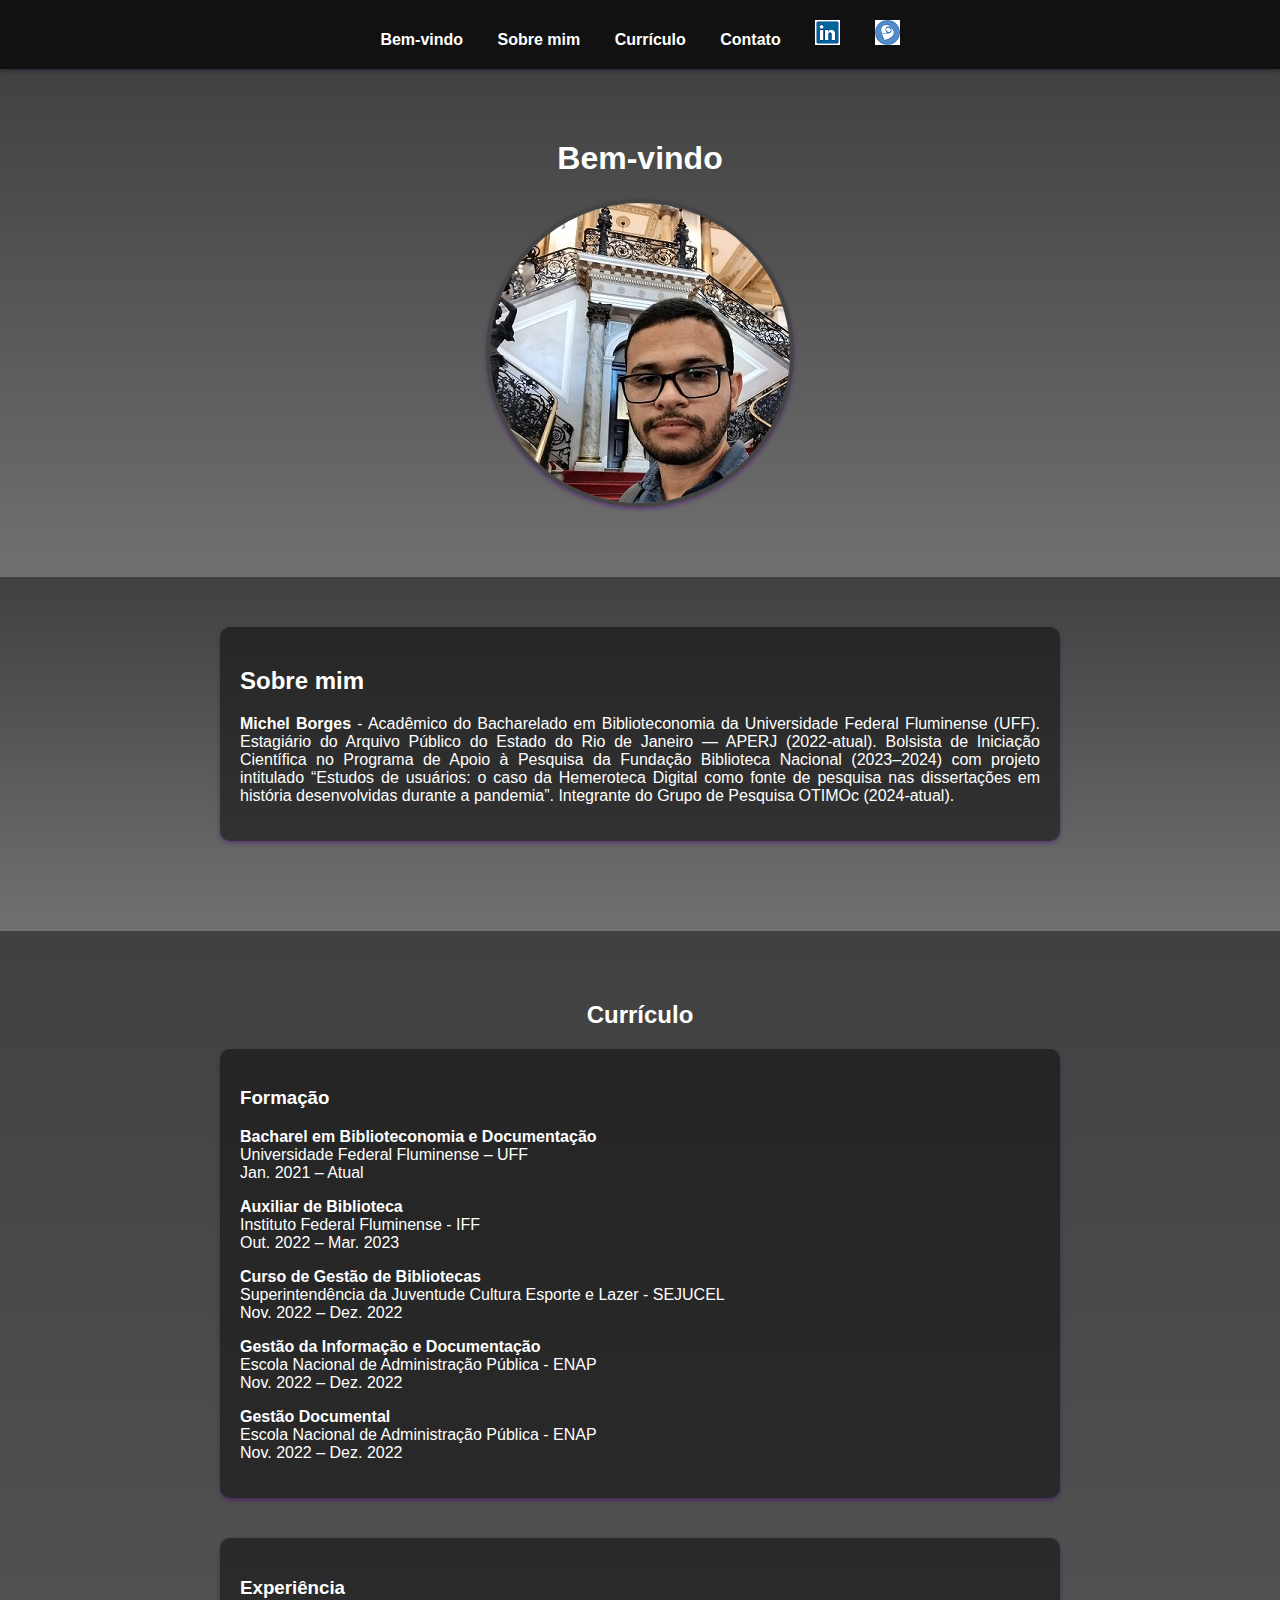
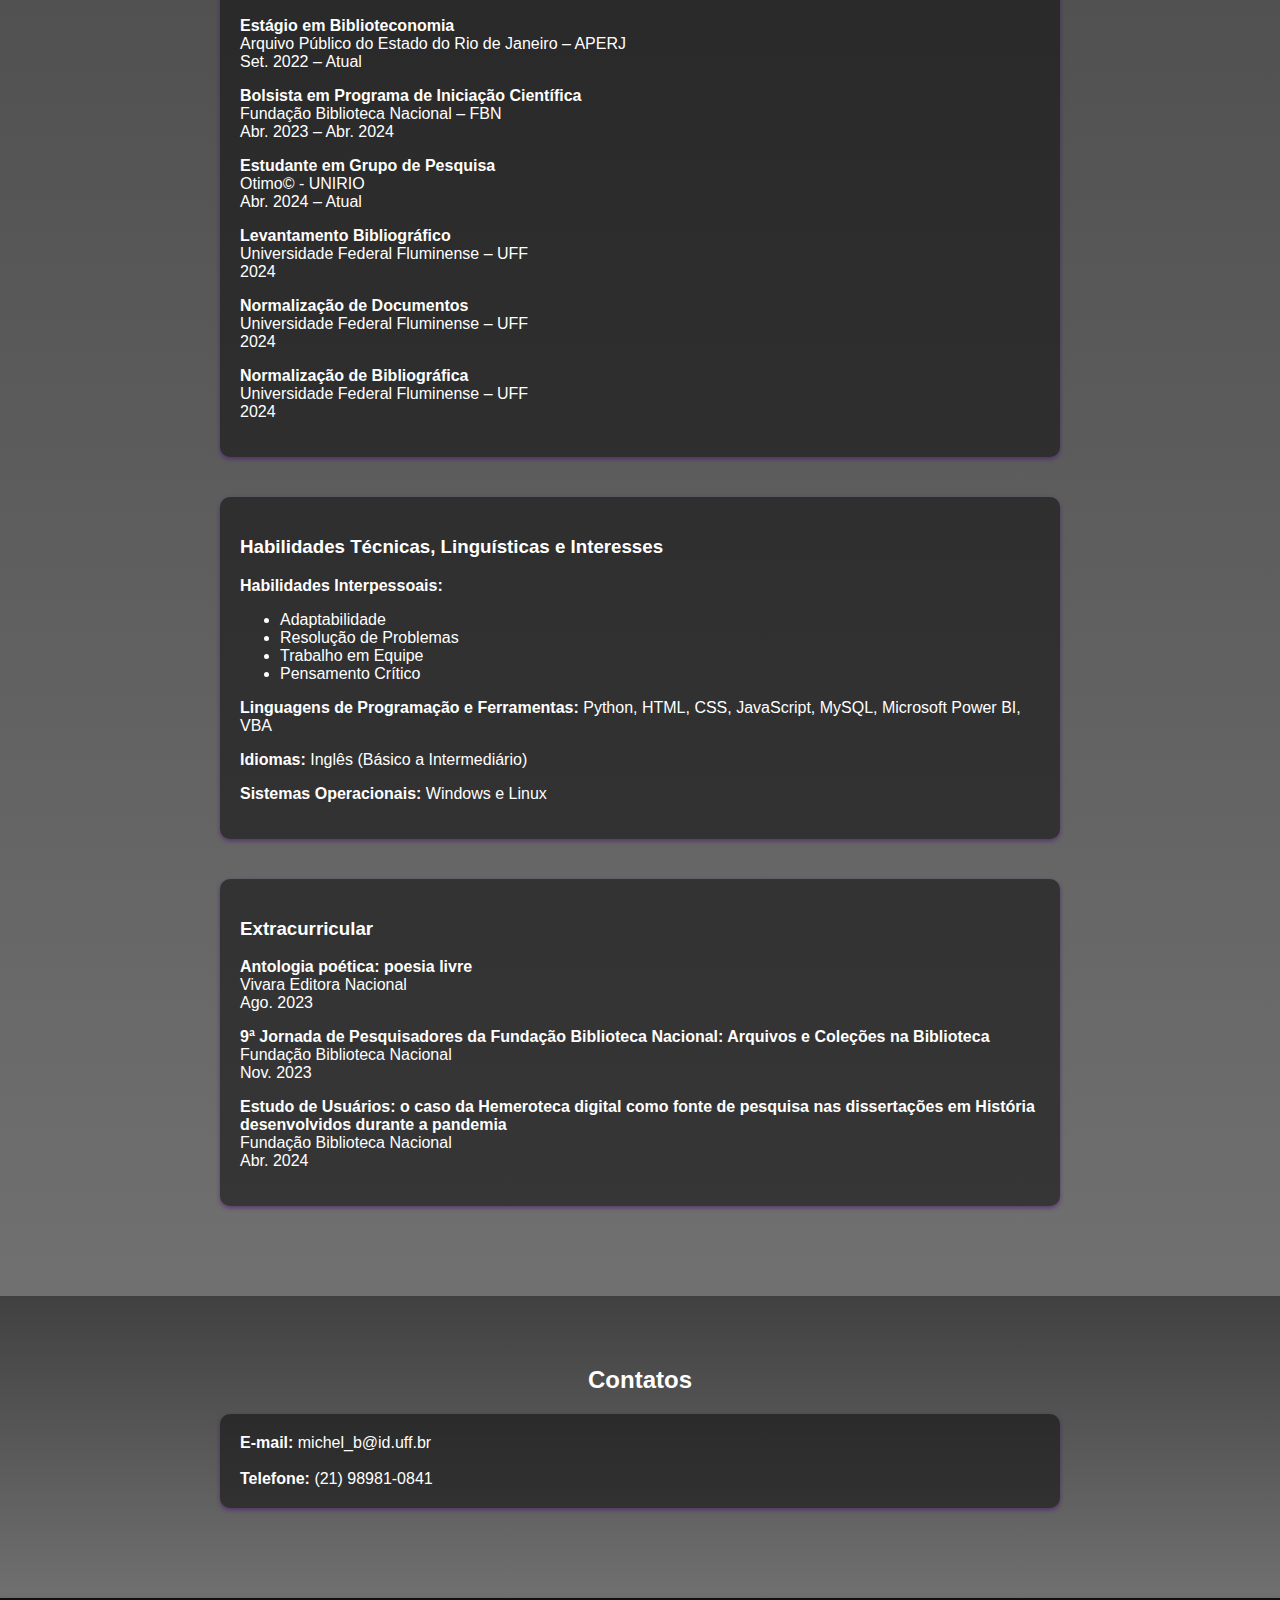
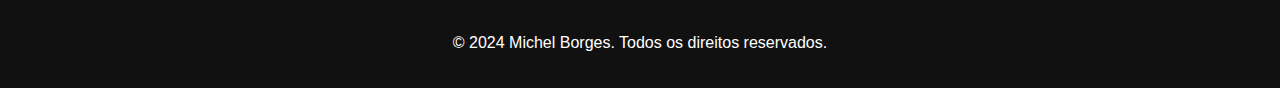
==== Index.html @ 90d82973 "Add files via upload" ====
<!DOCTYPE html>
<html lang="pt-BR">
<head>
    <meta charset="UTF-8">
    <meta name="viewport" content="width=device-width, initial-scale=1.0">
    <title>Michel Borges</title>
    <link rel="stylesheet" href="style.css">
</head>
<body>
    <header>
        <nav>
            <ul>
                <li><a href="#home">Bem-vindo</a></li>
                <li><a href="#sobre">Sobre mim</a></li>
                <li><a href="#curriculo">Currículo</a></li>
                <li><a href="#contato">Contato</a></li>
                <li><a href="https://www.linkedin.com/in/michel-borges-5642aa224"><img src ="link.png" alt="LinkedIn Logo"></a></li>
                <li><a href="http://lattes.cnpq.br/5528863300455316"><img src ="Lattes.png" alt="Currículo Lattes Logo"></a></li>
            </ul>
        </nav>
    </header>

    <section id="home">
        <h1>Bem-vindo</h1>
        <div id="profile-picture">
            <img src="Perfil.jpeg" alt="Foto de Michel Borges">
        </div>
    </section>

    <section id="sobre">
        <div class="sobre-secao">
            <h2>Sobre mim</h2>
            <p><strong>Michel Borges</strong> - Acadêmico do Bacharelado em Biblioteconomia da Universidade Federal Fluminense (UFF). Estagiário do Arquivo Público do Estado do Rio de Janeiro — APERJ (2022-atual). Bolsista de Iniciação Científica no Programa de Apoio à Pesquisa da Fundação Biblioteca Nacional (2023–2024) com projeto intitulado “Estudos de usuários: o caso da Hemeroteca Digital como fonte de pesquisa nas dissertações em história desenvolvidas durante a pandemia”. Integrante do Grupo de Pesquisa OTIMOc (2024-atual).</p>
            
    </section>

    <section id="curriculo">
        <h2>Currículo</h2>
        <div class="curriculo-secao">
            <h3>Formação</h3>
            <p><strong>Bacharel em Biblioteconomia e Documentação</strong><br>
            Universidade Federal Fluminense – UFF<br>
            Jan. 2021 – Atual</p>
            <p><strong>Auxiliar de Biblioteca</strong><br>
            Instituto Federal Fluminense - IFF<br>
            Out. 2022 – Mar. 2023</p>
            <p><strong>Curso de Gestão de Bibliotecas</strong><br>
            Superintendência da Juventude Cultura Esporte e Lazer - SEJUCEL<br>
            Nov. 2022 – Dez. 2022</p>
            <p><strong>Gestão da Informação e Documentação</strong><br>
            Escola Nacional de Administração Pública - ENAP<br>
            Nov. 2022 – Dez. 2022</p>
            <p><strong>Gestão Documental</strong><br>
            Escola Nacional de Administração Pública - ENAP<br>
            Nov. 2022 – Dez. 2022</p>
        </div>

        <div class="curriculo-secao">
            <h3>Experiência</h3>
            <p><strong>Estágio em Biblioteconomia</strong><br>
            Arquivo Público do Estado do Rio de Janeiro – APERJ<br>
            Set. 2022 – Atual</p>
            <p><strong>Bolsista em Programa de Iniciação Científica</strong><br>
            Fundação Biblioteca Nacional – FBN<br>
            Abr. 2023 – Abr. 2024</p>
            <p><strong>Estudante em Grupo de Pesquisa</strong><br>
            Otimo© - UNIRIO<br>
            Abr. 2024 – Atual</p>
            <p><strong>Levantamento Bibliográfico</strong><br>
            Universidade Federal Fluminense – UFF<br>
            2024</p>
            <p><strong>Normalização de Documentos</strong><br>
            Universidade Federal Fluminense – UFF<br>
            2024</p>
           <p><strong>Normalização de Bibliográfica</strong><br>
            Universidade Federal Fluminense – UFF<br>
            2024</p>
        </div>

        <div class="curriculo-secao">
            <h3>Habilidades Técnicas, Linguísticas e Interesses</h3>
            <p><strong>Habilidades Interpessoais:</strong></p>
            <ul>
                <li>Adaptabilidade</li>
                <li>Resolução de Problemas</li>
                <li>Trabalho em Equipe</li>
                <li>Pensamento Crítico</li>
            </ul>
            <p><strong>Linguagens de Programação e Ferramentas:</strong> Python, HTML, CSS, JavaScript, MySQL, Microsoft Power BI, VBA</p>
            <p><strong>Idiomas:</strong> Inglês (Básico a Intermediário)</p>
            <p><strong>Sistemas Operacionais:</strong> Windows e Linux</p>
        </div>

        <div class="curriculo-secao">
            <h3>Extracurricular</h3>
            <p><strong>Antologia poética: poesia livre</strong><br>
            Vivara Editora Nacional<br>
            Ago. 2023</p>
            <p><strong>9ª Jornada de Pesquisadores da Fundação Biblioteca Nacional: Arquivos e Coleções na Biblioteca</strong><br>
            Fundação Biblioteca Nacional<br>
            Nov. 2023</p>
            <p><strong>Estudo de Usuários: o caso da Hemeroteca digital como fonte de pesquisa nas dissertações em História desenvolvidos durante a pandemia</strong><br>
            Fundação Biblioteca Nacional<br>
            Abr. 2024</p>
        </div>
    </section>

    <section id="contato">
    <h2>Contatos</h2>
    <div class="contato-secao">
        <div class="contato-info">
            <p><strong>E-mail:</strong>
            michel_b@id.uff.br</p><br>
            <p><strong>Telefone:</strong>
            (21) 98981-0841</p>
        </div>
    </div>
</section>


    <footer>
        <p>&copy; 2024 Michel Borges. Todos os direitos reservados.</p>
    </footer>

    <script src="script.js"></script>
</body>
</html>
---- style.css ----
body {
    background-color: #ffffff;
    color: #fff;
    font-family: 'Roboto', sans-serif;
    margin: 0;
    padding: 0;
}

header {
    background: #111;
    padding: 20px 0;
}

nav ul {
    list-style: none;
    text-align: center;
    padding: 0;
    margin: 0;
}

nav ul li {
    display: inline;
    margin: 0 15px;
}

nav ul li a {
    color: #fff;
    text-decoration: none;
    font-weight: bold;
    transition: color 0.3s;
    background: linear-gradient(rgba(17, 17, 17, 0.8), rgba(17, 17, 17, 0.6));
}

nav ul li a:hover {
    color: #ccc;
}

/* Adicione uma sombra sutil ao header */
header {
    background: #111;
    padding: 20px 0;
    box-shadow: 0 2px 4px rgba(75, 0, 130, 0.5);
}

/* Adicione um gradiente de fundo às seções para criar profundidade */
section {
    padding: 50px 20px;
    text-align: center;
    background: linear-gradient(rgba(17, 17, 17, 0.8), rgba(17, 17, 17, 0.6));
}

/* Adicione uma borda sombreada ao profile-picture */
#profile-picture {
    text-align: center;
    margin: 20px auto;
    width: 300px;
    height: 300px;
    border-radius: 50%;
    overflow: hidden;
    border: 4px solid #444;
    box-shadow: 0 2px 4px rgba(75, 0, 130, 0.5);
}

.sobre-secao {
    text-align: justify;
    max-width: 800px;
    margin: 0 auto;
    margin-bottom: 40px;
    background-color: rgba(17, 17, 17, 0.6);
    padding: 20px;
    border-radius: 10px;
    box-shadow: 0 2px 4px rgba(75, 0, 130, 0.5);
    color: #fff; /* Mantém o texto branco */
}

/* Adicione uma borda sombreada às seções de currículo */
.curriculo-secao {
    text-align: left;
    max-width: 800px;
    margin: 0 auto;
    margin-bottom: 40px;
    background-color: rgba(17, 17, 17, 0.6);
    padding: 20px;
    border-radius: 10px;
    box-shadow: 0 2px 4px rgba(75, 0, 130, 0.5);
    color: #fff; /* Mantém o texto branco */
}

/* Adicione uma caixa na região do contato */
.contato-secao {
    text-align: left;
    max-width: 800px;
    margin: 0 auto;
    margin-bottom: 40px;
    background-color: rgba(17, 17, 17, 0.6);
    padding: 20px;
    border-radius: 10px;
    box-shadow: 0 2px 4px rgba(75, 0, 130, 0.5);
    color: #fff; /* Mantém o texto branco */
}
.contato-info p {
    margin: 0;
}

/* Adicione uma sombra sutil ao footer */
footer {
    background: #111;
    text-align: center;
    padding: 20px 0;
    box-shadow: 0 2px 4px rgba(75, 0, 130, 0.5);
}
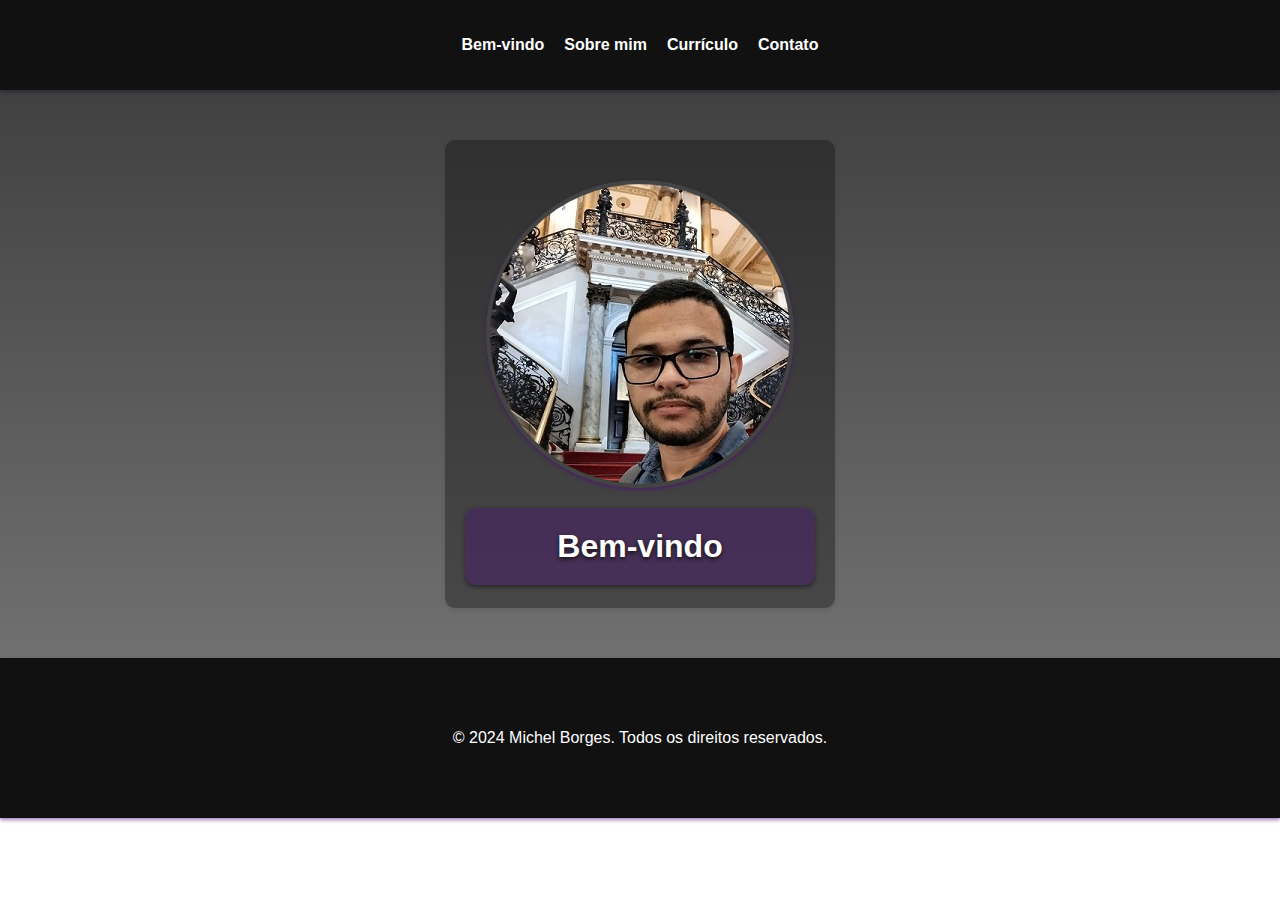
==== commit f1e77765: "Add files via upload" ====
--- a/Index.html
+++ b/Index.html
@@ -10,113 +10,21 @@
     <header>
         <nav>
             <ul>
-                <li><a href="#home">Bem-vindo</a></li>
-                <li><a href="#sobre">Sobre mim</a></li>
-                <li><a href="#curriculo">Currículo</a></li>
-                <li><a href="#contato">Contato</a></li>
-                <li><a href="https://www.linkedin.com/in/michel-borges-5642aa224"><img src ="link.png" alt="LinkedIn Logo"></a></li>
-                <li><a href="http://lattes.cnpq.br/5528863300455316"><img src ="Lattes.png" alt="Currículo Lattes Logo"></a></li>
+                <li><a href="index.html">Bem-vindo</a></li>
+                <li><a href="sobre.html">Sobre mim</a></li>
+                <li><a href="curriculo.html">Currículo</a></li>
+                <li><a href="contato.html">Contato</a></li>
             </ul>
         </nav>
     </header>
-
-    <section id="home">
-        <h1>Bem-vindo</h1>
+   <section id="home">
+    <div class="container">
         <div id="profile-picture">
             <img src="Perfil.jpeg" alt="Foto de Michel Borges">
         </div>
-    </section>
-
-    <section id="sobre">
-        <div class="sobre-secao">
-            <h2>Sobre mim</h2>
-            <p><strong>Michel Borges</strong> - Acadêmico do Bacharelado em Biblioteconomia da Universidade Federal Fluminense (UFF). Estagiário do Arquivo Público do Estado do Rio de Janeiro — APERJ (2022-atual). Bolsista de Iniciação Científica no Programa de Apoio à Pesquisa da Fundação Biblioteca Nacional (2023–2024) com projeto intitulado “Estudos de usuários: o caso da Hemeroteca Digital como fonte de pesquisa nas dissertações em história desenvolvidas durante a pandemia”. Integrante do Grupo de Pesquisa OTIMOc (2024-atual).</p>
-            
-    </section>
-
-    <section id="curriculo">
-        <h2>Currículo</h2>
-        <div class="curriculo-secao">
-            <h3>Formação</h3>
-            <p><strong>Bacharel em Biblioteconomia e Documentação</strong><br>
-            Universidade Federal Fluminense – UFF<br>
-            Jan. 2021 – Atual</p>
-            <p><strong>Auxiliar de Biblioteca</strong><br>
-            Instituto Federal Fluminense - IFF<br>
-            Out. 2022 – Mar. 2023</p>
-            <p><strong>Curso de Gestão de Bibliotecas</strong><br>
-            Superintendência da Juventude Cultura Esporte e Lazer - SEJUCEL<br>
-            Nov. 2022 – Dez. 2022</p>
-            <p><strong>Gestão da Informação e Documentação</strong><br>
-            Escola Nacional de Administração Pública - ENAP<br>
-            Nov. 2022 – Dez. 2022</p>
-            <p><strong>Gestão Documental</strong><br>
-            Escola Nacional de Administração Pública - ENAP<br>
-            Nov. 2022 – Dez. 2022</p>
-        </div>
-
-        <div class="curriculo-secao">
-            <h3>Experiência</h3>
-            <p><strong>Estágio em Biblioteconomia</strong><br>
-            Arquivo Público do Estado do Rio de Janeiro – APERJ<br>
-            Set. 2022 – Atual</p>
-            <p><strong>Bolsista em Programa de Iniciação Científica</strong><br>
-            Fundação Biblioteca Nacional – FBN<br>
-            Abr. 2023 – Abr. 2024</p>
-            <p><strong>Estudante em Grupo de Pesquisa</strong><br>
-            Otimo© - UNIRIO<br>
-            Abr. 2024 – Atual</p>
-            <p><strong>Levantamento Bibliográfico</strong><br>
-            Universidade Federal Fluminense – UFF<br>
-            2024</p>
-            <p><strong>Normalização de Documentos</strong><br>
-            Universidade Federal Fluminense – UFF<br>
-            2024</p>
-           <p><strong>Normalização de Bibliográfica</strong><br>
-            Universidade Federal Fluminense – UFF<br>
-            2024</p>
-        </div>
-
-        <div class="curriculo-secao">
-            <h3>Habilidades Técnicas, Linguísticas e Interesses</h3>
-            <p><strong>Habilidades Interpessoais:</strong></p>
-            <ul>
-                <li>Adaptabilidade</li>
-                <li>Resolução de Problemas</li>
-                <li>Trabalho em Equipe</li>
-                <li>Pensamento Crítico</li>
-            </ul>
-            <p><strong>Linguagens de Programação e Ferramentas:</strong> Python, HTML, CSS, JavaScript, MySQL, Microsoft Power BI, VBA</p>
-            <p><strong>Idiomas:</strong> Inglês (Básico a Intermediário)</p>
-            <p><strong>Sistemas Operacionais:</strong> Windows e Linux</p>
-        </div>
-
-        <div class="curriculo-secao">
-            <h3>Extracurricular</h3>
-            <p><strong>Antologia poética: poesia livre</strong><br>
-            Vivara Editora Nacional<br>
-            Ago. 2023</p>
-            <p><strong>9ª Jornada de Pesquisadores da Fundação Biblioteca Nacional: Arquivos e Coleções na Biblioteca</strong><br>
-            Fundação Biblioteca Nacional<br>
-            Nov. 2023</p>
-            <p><strong>Estudo de Usuários: o caso da Hemeroteca digital como fonte de pesquisa nas dissertações em História desenvolvidos durante a pandemia</strong><br>
-            Fundação Biblioteca Nacional<br>
-            Abr. 2024</p>
-        </div>
-    </section>
-
-    <section id="contato">
-    <h2>Contatos</h2>
-    <div class="contato-secao">
-        <div class="contato-info">
-            <p><strong>E-mail:</strong>
-            michel_b@id.uff.br</p><br>
-            <p><strong>Telefone:</strong>
-            (21) 98981-0841</p>
-        </div>
+        <h1 class="bem-vindo">Bem-vindo</h1>
     </div>
 </section>
-
 
     <footer>
         <p>&copy; 2024 Michel Borges. Todos os direitos reservados.</p>
--- a/style.css
+++ b/style.css
@@ -1,4 +1,10 @@
+html, body{
+    height: 100%; /* Garante que o corpo ocupe toda a altura da tela */
+    margin: 0; /* Remove as margens padrão */
 body {
+    height: 100%; /* Garante que o corpo ocupe toda a altura da tela */
+    display: flex
+    flex-direction: column; /* Empilha os itens verticalmente */
     background-color: #ffffff;
     color: #fff;
     font-family: 'Roboto', sans-serif;
@@ -9,18 +15,19 @@
 header {
     background: #111;
     padding: 20px 0;
+    box-shadow: 0 2px 4px rgba(75, 0, 130, 0.5);
 }
 
 nav ul {
+    display: flex;
+    flex-wrap: wrap; /* Permite que os itens se movam para a linha seguinte se não houver espaço suficiente */
+    justify-content: center;
     list-style: none;
-    text-align: center;
     padding: 0;
-    margin: 0;
 }
 
 nav ul li {
-    display: inline;
-    margin: 0 15px;
+    margin: 0 10px;
 }
 
 nav ul li a {
@@ -35,21 +42,38 @@
     color: #ccc;
 }
 
-/* Adicione uma sombra sutil ao header */
-header {
-    background: #111;
-    padding: 20px 0;
-    box-shadow: 0 2px 4px rgba(75, 0, 130, 0.5);
+.bem-vindo {
+    text-shadow: 0 2px 4px rgba(17, 17, 17, 1);
+    text-align: center;
+    max-width: 800px;
+    margin: 0 auto;
+    margin-bottom: 3px;
+    background-color: rgba(75, 0, 130, 0.3);
+    padding: 20px;
+    border-radius: 10px;
+    box-shadow: 0 2px 4px rgba(17, 17, 17, 0.6);
+    color: #fff;
 }
 
-/* Adicione um gradiente de fundo às seções para criar profundidade */
+.sobre-mim, .curricu-lo, .conta-tos {
+    text-shadow: 0 2px 4px rgba(17, 17, 17, 1);
+    text-align: center;
+    max-width: 800px;
+    margin: 0 auto;
+    margin-bottom: 3px;
+    background-color: rgba(75, 0, 130, 0.3);
+    padding: 20px;
+    border-radius: 10px;
+    box-shadow: 0 2px 4px rgba(17, 17, 17, 0.6);
+    color: #fff;
+}
+
 section {
     padding: 50px 20px;
     text-align: center;
     background: linear-gradient(rgba(17, 17, 17, 0.8), rgba(17, 17, 17, 0.6));
 }
 
-/* Adicione uma borda sombreada ao profile-picture */
 #profile-picture {
     text-align: center;
     margin: 20px auto;
@@ -61,51 +85,49 @@
     box-shadow: 0 2px 4px rgba(75, 0, 130, 0.5);
 }
 
-.sobre-secao {
-    text-align: justify;
+.sobre-secao, .curriculo-secao, .contato-secao {
+    text-align: left;
     max-width: 800px;
     margin: 0 auto;
-    margin-bottom: 40px;
+    margin-bottom: 3px;
     background-color: rgba(17, 17, 17, 0.6);
     padding: 20px;
     border-radius: 10px;
     box-shadow: 0 2px 4px rgba(75, 0, 130, 0.5);
-    color: #fff; /* Mantém o texto branco */
+    color: #fff;
 }
 
-/* Adicione uma borda sombreada às seções de currículo */
-.curriculo-secao {
-    text-align: left;
-    max-width: 800px;
-    margin: 0 auto;
-    margin-bottom: 40px;
-    background-color: rgba(17, 17, 17, 0.6);
-    padding: 20px;
-    border-radius: 10px;
-    box-shadow: 0 2px 4px rgba(75, 0, 130, 0.5);
-    color: #fff; /* Mantém o texto branco */
-}
-
-/* Adicione uma caixa na região do contato */
-.contato-secao {
-    text-align: left;
-    max-width: 800px;
-    margin: 0 auto;
-    margin-bottom: 40px;
-    background-color: rgba(17, 17, 17, 0.6);
-    padding: 20px;
-    border-radius: 10px;
-    box-shadow: 0 2px 4px rgba(75, 0, 130, 0.5);
-    color: #fff; /* Mantém o texto branco */
-}
 .contato-info p {
     margin: 0;
 }
 
-/* Adicione uma sombra sutil ao footer */
 footer {
     background: #111;
+    color: #fff; /* Define a cor do texto no rodapé */
     text-align: center;
-    padding: 20px 0;
+    padding: 55px 0;
     box-shadow: 0 2px 4px rgba(75, 0, 130, 0.5);
+    width: 100%;
 }
+
+/* Novo estilo para o container */
+.container {
+    background-color: rgba(17, 17, 17, 0.4); /* Fundo branco */
+    padding: 20px; /* Espaçamento interno */
+    border-radius: 10px; /* Cantos arredondados */
+    box-shadow: 0 2px 4px rgba(0, 0, 0, 0.1); /* Sombra sutil */
+    width: 90%; /* 90% da largura da tela */
+    max-width: 350px; /* Largura máxima do container */
+    margin: 0 auto; /* Centraliza o container */
+    text-align: center; /* Centraliza o texto dentro do container */
+}
+.container2 {
+    background-color: rgba(17, 17, 17, 0.3); /* Fundo branco */
+    padding: 20px; /* Espaçamento interno */
+    border-radius: 10px; /* Cantos arredondados */
+    box-shadow: 0 2px 4px rgba(0, 0, 0, 0.1); /* Sombra sutil */
+    max-width: 900px; /* Largura máxima do container */
+    margin: 0 auto; /* Centraliza o container */
+    text-align: center; /* Centraliza o texto dentro do container */
+}
+
